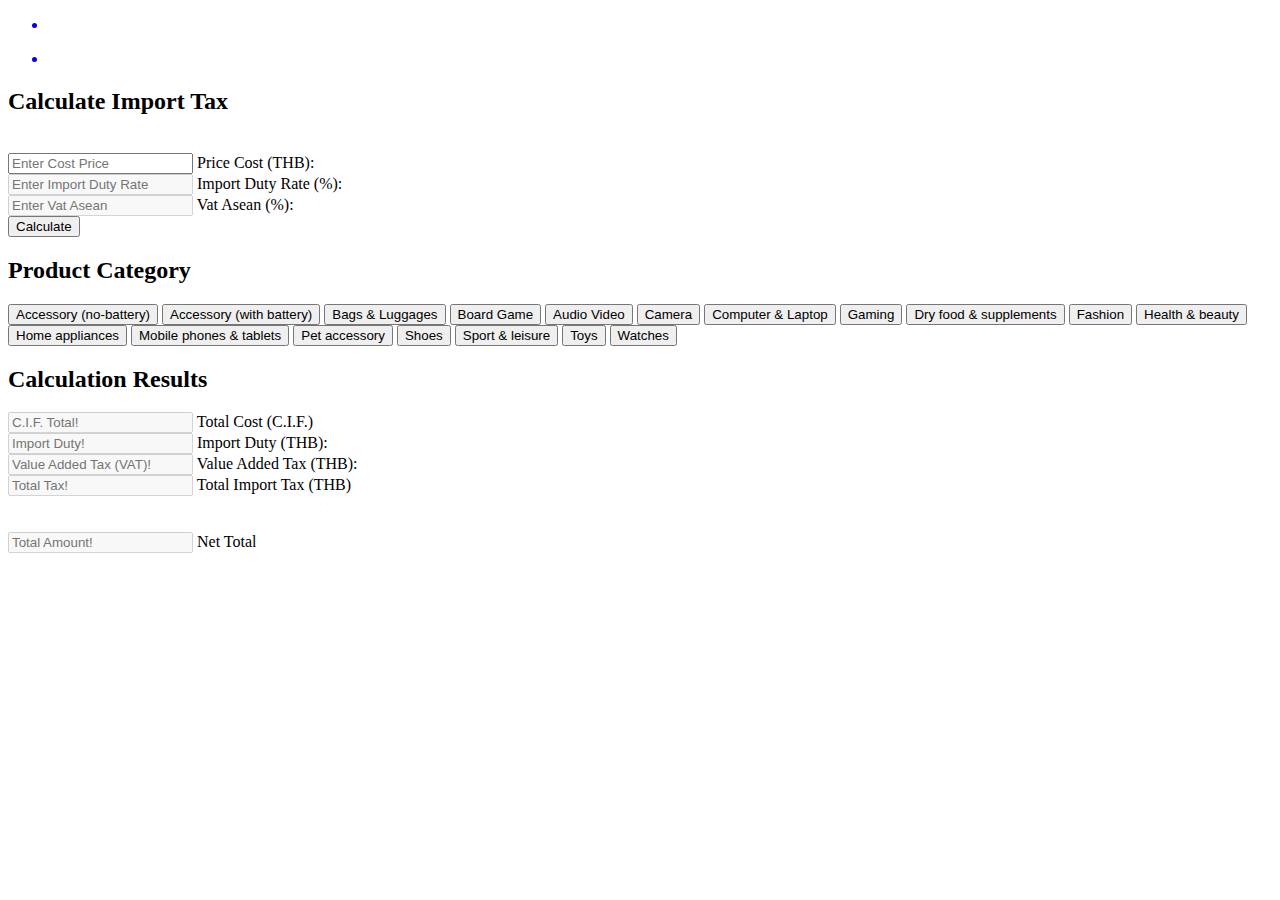
==== country/BN/index.html @ ecbbea61 "update" ====
<!DOCTYPE html>
<html lang="en">
<head>
	<meta charset="UTF-8">
	<meta name="viewport" content="width=device-width, initial-scale=1.0">
	<meta name="description" content="Import Tax Calculator">
	<title>Calculate Import Tax</title>
	<link rel="stylesheet" href="import-tax-calculator.css">
	<link href="https://fonts.googleapis.com/css2?family=Kanit:wght@100;200&display=swap" rel="stylesheet">
	<link rel="icon" href="../img/Tisarji.png" type="image/x-icon">
</head>

<body>
	<nav>
		<ul>
			<a href="../home.html">
			<li>
				<div class="home-icon">
					<div class="roof">
						<div class="roof-edge"></div>
					</div>
						<div class="front"></div>
				</div>
			</li>
			</a>
			<a href="https://github.com/Tisarji">
			<li>
				<div class="about-icon">
					<div class="head">
						<div class="eyes"></div>
						<div class="beard"></div>
					</div>
				</div>
			</li>
			</a>
		</ul>
	</nav>
	<div class="container">
		
		<h2 id="importTaxHeading">Calculate Import Tax</h2>
		<br>

		<!-- Usage Main this!! ------------------------------------------------------------------>
		<div class="inputBox">
			<input id="cifPrice" placeholder="Enter Cost Price" type="text" required="" oninput="calculateSalary">
			<span>Price Cost (THB):</span>
		</div>
		<div class="inputBox">
			<input id="importDutyRate" placeholder="Enter Import Duty Rate" name="text" required="" oninput="formatInputWithCommas(event)" disabled>
			<span>Import Duty Rate (%):</span>
		</div>
		<div class="inputBox">
			<input id="vatAseanRate" placeholder="Enter Vat Asean" disabled>
			<span>Vat Asean (%):</span>
		</div>
		<!--------------------------------------------------------------------------------------->
		<button class="button-50" role="button" onclick="calculateTax()">Calculate</button>

		<!-- Usage Main this Button!! ------------------------------------------------------------>
		<div class="categories">
			<h2>
				<div align="left">
					Product Category
				</div>
			</h2>
			<button class="button-category" data-import-duty-rate="30">Accessory (no-battery)</button>
			<button class="button-category" data-import-duty-rate="10">Accessory (with battery)</button>
			<button class="button-category" data-import-duty-rate="20">Bags & Luggages</img></button>
			<button class="button-category" data-import-duty-rate="10">Board Game</button>
			<button class="button-category" data-import-duty-rate="10">Audio Video</button>
			<button class="button-category" data-import-duty-rate="0">Camera</button>
			<button class="button-category" data-import-duty-rate="0">Computer & Laptop</button>
			<button class="button-category" data-import-duty-rate="10">Gaming</button>
			<button class="button-category" data-import-duty-rate="35">Dry food & supplements</button>
			<button class="button-category" data-import-duty-rate="30">Fashion</button>
			<button class="button-category" data-import-duty-rate="5">Health & beauty</button>
			<button class="button-category" data-import-duty-rate="20">Home appliances	</button>
			<button class="button-category" data-import-duty-rate="0">Mobile phones & tablets</button>
			<button class="button-category" data-import-duty-rate="7">Pet accessory</button>
			<button class="button-category" data-import-duty-rate="30">Shoes</button>
			<button class="button-category" data-import-duty-rate="10">Sport & leisure</button>
			<button class="button-category" data-import-duty-rate="5">Toys</button>
			<button class="button-category" data-import-duty-rate="10">Watches</button>
		</div>
		<!--------------------------------------------------------------------------------------->
	</div>

	<!-- Usage Main this Detail & Result!! ------------------------------------------------------>
	<div class="container">
		<h2>
			<div align="left">
				Calculation Results
			</div>
		</h2>
		<div id="result">
			<div class="inputBox">
				<input id="cifTotal" placeholder="C.I.F. Total!" name="text" required="" disabled="true">
				<span>Total Cost (C.I.F.)</span>
			</div>
			<div class="inputBox">
				<input id="importDutyAmount" placeholder="Import Duty!" name="text" required="" disabled="true">
				<span>Import Duty (THB):</span>
			</div>
			<div class="inputBox">
				<input id="vatAsean" placeholder="Value Added Tax (VAT)!" name="text" required="" disabled="true">
				<span>Value Added Tax (THB):</span>
			</div>
			<div class="inputBox">
				<input id="totalTaxAmount" placeholder="Total Tax!" name="text" required="" disabled="true">
				<span>Total Import Tax (THB)</span>
			</div>
			<br>
			<br>
			<div class="inputBox-Result">
				<input id="totalAmount" placeholder="Total Amount!" name="text" required="" disabled="true">
				<span>Net Total</span>
			</div>
		</div>
	</div>
	<!------------------------------------------------------------------------------------------>
	<script src="import-tax-calculator.js"></script>
</body>

</html>
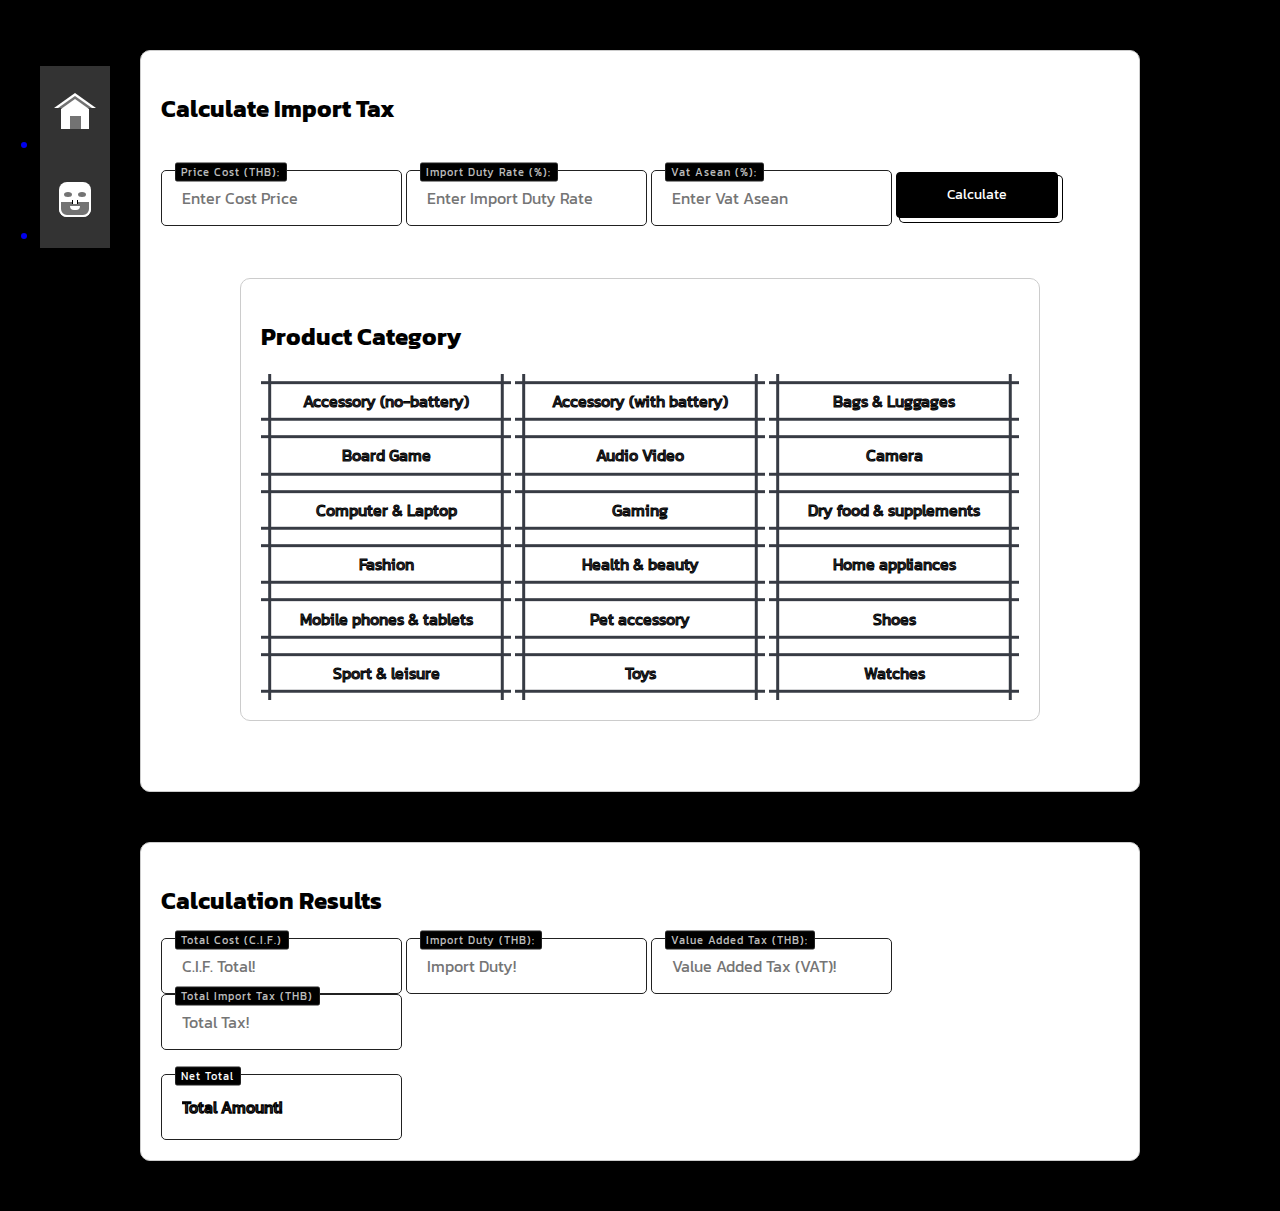
==== commit 2735f0d4: "update" ====
--- a/country/BN/index.html
+++ b/country/BN/index.html
@@ -5,15 +5,15 @@
 	<meta name="viewport" content="width=device-width, initial-scale=1.0">
 	<meta name="description" content="Import Tax Calculator">
 	<title>Calculate Import Tax</title>
-	<link rel="stylesheet" href="import-tax-calculator.css">
+	<link rel="stylesheet" href="styles.css">
 	<link href="https://fonts.googleapis.com/css2?family=Kanit:wght@100;200&display=swap" rel="stylesheet">
-	<link rel="icon" href="../img/Tisarji.png" type="image/x-icon">
+	<link rel="icon" href="../../img/Tisarji.png" type="image/x-icon">
 </head>
 
 <body>
 	<nav>
 		<ul>
-			<a href="../home.html">
+			<a href="../../home.html">
 			<li>
 				<div class="home-icon">
 					<div class="roof">
@@ -118,7 +118,7 @@
 		</div>
 	</div>
 	<!------------------------------------------------------------------------------------------>
-	<script src="import-tax-calculator.js"></script>
+	<script src="script.js"></script>
 </body>
 
 </html>
--- a/country/BN/styles.css
+++ b/country/BN/styles.css
@@ -0,0 +1,490 @@
+/* import-tax-calculator.css */
+
+.container {
+	max-width: 1000px;
+	margin: 50px auto;
+	padding: 20px;
+	border: 1px solid #ccc;
+	border-radius: 10px;
+	/* background-color: #FFE5DA; */
+	background-color: #FFFFFF;
+}
+
+.categories {
+	max-width: 800px;
+	margin: 50px auto;
+	padding: 20px;
+	border: 1px solid #ccc;
+	border-radius: 10px;
+	/* background-color: #FFE5DA; */
+	background-color: #ffffffa4;
+}
+
+body {
+	font-family: 'Kanit', sans-serif;
+	margin: 0;
+	padding: 0;
+	/* background-color: #ddcac2; */
+	background-color: #000000;
+}
+
+/* ul {
+	list-style-type: none;
+	padding: 0;
+}
+
+span {
+	font-weight: bold;
+	margin-right: 5px;
+} */
+
+label {
+	display: inline;
+	margin-bottom: 10px;
+}
+
+/* input {
+	width: 30%;
+	padding: 8px;
+	margin-bottom: 15px;
+} */
+
+/* button {
+	background-color: #4CAF50;
+	color: white;
+	padding: 10px 15px;
+	border: none;
+	border-radius: 5px;
+	cursor: pointer;
+	display: inline-block;
+} */
+
+#result {
+	margin-top: 20px;
+}
+
+/* Button for Category! */
+.button-category {
+	
+	--b: 3px;   /* border thickness */
+	--s: .45em; /* size of the corner */
+	--color: #373B44;
+
+	width: 250px;
+	padding: calc(.5em + var(--s)) calc(.9em + var(--s));
+	color: var(--color);
+	--_p: var(--s);
+	background:
+		conic-gradient(from 90deg at var(--b) var(--b),#0000 90deg,var(--color) 0)
+		var(--_p) var(--_p)/calc(100% - var(--b) - 2*var(--_p)) calc(100% - var(--b) - 2*var(--_p));
+	transition: .3s linear, color 0s, background-color 0s;
+	outline: var(--b) solid #0000;
+	outline-offset: .6em;
+	-webkit-text-stroke: 1px black; /* Width and color of the text border */
+	font-size: 16px;
+	font-family: 'Kanit', sans-serif;
+
+	border: 0;
+
+	user-select: none;
+	-webkit-user-select: none;
+	touch-action: manipulation;
+	display: inline-block;
+}
+
+.button-category:hover ,.button-89:focus-visible{
+	--_p: 0px;
+	outline-color: var(--color);
+	outline-offset: .05em;
+}
+
+.button-category:active {
+	background: var(--color);
+	color: #fff;
+}
+
+.button-category.active,
+.button-category:hover {
+	--_p: 0px;
+	outline-color: var(--color);
+	outline-offset: .05em;
+	background-color: #72b572;
+}
+
+/* Detail Input*/
+
+.inputBox {
+	position: relative;
+	display: inline;
+	width: 25%;
+}
+
+.inputBox input {
+	padding: 15px 20px;
+	outline: none;
+	background: transparent;
+	border-radius: 5px;
+	/* color: #212121; */
+	color: #000000;
+	border: 1px solid#212121;
+	font-size: 1em;
+	font-family: 'Kanit', sans-serif;
+}
+
+.inputBox span {
+	position: absolute;
+	left: 0;
+	font-size: 0.7em;
+	transform: translateX(14px) translateY(-7.5px);
+	padding: 0 6px 1px 5px;
+	border-radius: 2px;
+	/* background: #d8c4c4; */
+	background: #000000;
+	letter-spacing: 1px;
+	border: 1px solid #212121;
+	/* color: #212121; */
+	color: #ffffffc3;
+}
+
+/* Result Input*/
+
+.inputBox-Result {
+	position: relative;
+	display: inline;
+	width: 25%;
+}
+
+.inputBox-Result input {
+	padding: 20px 20px;
+	outline: none;
+	background: transparent;
+	/* background-color: #e28adf; */
+	border-radius: 5px;
+	/* color: #212121; */
+	color: #000000;
+	border: 1px solid#212121;
+	font-size: 1em;
+	font-family: 'Kanit', sans-serif;
+	-webkit-text-stroke: 1.3px black; /* Width and color of the text border */
+}
+
+.inputBox-Result span {
+	position: absolute;
+	left: 0;
+	font-size: 0.7em;
+	transform: translateX(14px) translateY(-7.5px);
+	padding: 0 6px 1px 5px;
+	border-radius: 2px;
+	/* background: #d8c4c4; */
+	background: #000000;
+	letter-spacing: 1px;
+	border: 1px solid #212121;
+	/* color: #212121; */
+	color: white;
+}
+
+/* Button Template */
+.button-50 {
+	appearance: button;
+	background-color: #000;
+	background-image: none;
+	border: 1px solid #000;
+	border-radius: 4px;
+	box-shadow: #fff 4px 4px 0 0,#000 4px 4px 0 1px;
+	box-sizing: border-box;
+	color: #fff;
+	cursor: pointer;
+	display: inline-block;
+	font-family: 'Kanit', sans-serif;
+	font-size: 14px;
+	font-weight: 400;
+	line-height: 20px;
+	margin: 0 5px 10px 0;
+	overflow: visible;
+	padding: 12px 40px;
+	text-align: center;
+	text-transform: none;
+	touch-action: manipulation;
+	user-select: none;
+	-webkit-user-select: none;
+	vertical-align: middle;
+	white-space: nowrap;
+}
+
+.button-50:focus {
+	text-decoration: none;
+}
+
+.button-50:hover {
+	text-decoration: none;
+}
+
+.button-50:active {
+	box-shadow: rgba(0, 0, 0, .125) 0 3px 5px inset;
+	outline: 0;
+}
+
+.button-50:not([disabled]):active {
+	box-shadow: #fff 2px 2px 0 0, #000 2px 2px 0 1px;
+	transform: translate(2px, 2px);
+}
+
+@media (min-width: 768px) {
+	.button-50 {
+		padding: 12px 50px;
+	}
+}
+
+:root {
+	--primary: 237, 94%, 81%;
+	--background: 266, 16%, 92%;
+	--background-secondary: 256, 12%, 12%;
+	--background-secondary-dark: 256, 10%, 10%;
+	--background-secondary-light: 257, 11%, 16%;
+	--text-primary: 0, 0%, 0%;
+	--black: 0, 0%, 0%;
+	--white: 0, 0%, 100%;
+	--quite-gray: 0, 0%, 50%;
+	--grooble: 10, 28%, 93%;
+	--heading-large: 5.6rem;
+	--heading-medium: 3.6rem;
+	--heading-small: 2.4rem;
+	--paragraph: 1.11rem;
+	--navbar-buttons: 2.4rem;
+	--transition-main: .175, .685, .32;
+	--font-main: "Poppins";
+}
+
+form {
+	margin: 0;
+}
+fieldset {
+	margin: 0;
+	padding: .5em 0;
+	border: none;
+}
+input {
+	padding: .8em 1.2em;
+	font-size: var(--paragraph);
+	background-color: hsl(var(--grooble));
+	border: 2px solid hsl(var(--grooble));
+	outline: none;
+}
+textarea {
+	padding: .8em 1.2em;
+	font-size: var(--paragraph);
+	font-family: var(--font-main);
+	background-color: hsl(var(--grooble));
+	border: 2px solid hsl(var(--grooble));
+	outline: none;
+}
+input, textarea {
+	transition: all .2s ease-in-out;
+}
+input:hover, input:focus, textarea:hover, textarea:focus {
+	box-shadow:
+			0 0 0 2px hsl(var(--black)),
+			0 0 0 3px hsl(var(--white));
+	border: 2px solid transparent;
+}
+select {
+	padding: .8em 1.2em;
+	border: 1px solid hsl(var(--black));
+	font-size: var(--paragraph);
+	outline: none;
+}
+
+/* Navigation Bar */
+*,*:before,*:after {
+	box-sizing: border-box;
+}
+
+:after {
+	content: "";
+}
+
+section {
+	position: relative;
+	left: 100px;
+}
+
+nav {
+	float: left;
+	position: relative;
+	top: 0;
+	left: 0;
+	background: transparent;
+}
+
+nav ul {
+	text-align: center;
+}
+
+nav ul li {
+	position: relative;
+	width: 70px;
+	cursor: pointer;
+	background: #333; /* Black background */
+	text-transform: uppercase;
+	transition: all .4s ease-out;
+}
+
+nav ul li:after {
+	position: absolute;
+	background: white;
+	color: #333; /* Black color */
+	top: 0;
+	left: 70px;
+	width: 70px;
+	height: 100%;
+	opacity: .5;
+	transform: perspective(400px) rotateY(90deg);
+	transform-origin: 0 100%;
+	transition: all .4s ease-out;
+}
+
+nav ul li:nth-child(1):after { 
+	content: "Home";
+	line-height: 88px;
+}
+nav ul li:nth-child(2):after { 
+	content: "About";
+	line-height: 88px;
+}
+nav ul li:nth-child(3):after { 
+	content: "Work";
+	line-height: 85px;
+}
+nav ul li:nth-child(4):after { 
+	line-height: 70px;
+	content: "Say hi";
+}
+
+nav ul li:hover {
+	transform: translateX(-70px);
+}
+
+nav ul li:hover:after {
+	opacity: 1;
+	transform: perspective(400px) rotateY(0deg) scale(1);
+}
+
+nav ul li > div {
+	display: inline-block;
+	padding: 25px 0;
+	background: transparent;
+}
+
+nav ul li div { position: relative; }
+
+.roof {
+	width: 0;
+	height: 0;
+	top:2px;
+	border-style: solid;
+	border-width: 0 21px 15px 21px;
+	border-color: transparent transparent #ffffff transparent;
+}
+
+.roof-edge {
+	position: absolute;
+	z-index: 20;
+	left: -17px;
+	top: 3px;
+	width: 0;
+	height: 0;
+	border-style: solid;
+	border-width: 0 17px 12px 17px;
+	border-color: transparent transparent rgb(115, 115, 115) transparent;
+}
+/*white triangle over red triangle*/
+.roof-edge:after {
+	position: absolute;
+	left: -14.5px;
+	top: 3px;
+	width: 0;
+	height: 0;
+	border-style: solid;
+	border-width: 0 14.5px 10px 14.5px;
+	border-color: transparent transparent white transparent;
+}
+
+.front {
+	position: relative;
+	top: 3px;
+	width: 28.5px;
+	height: 20px;
+	margin: 0 auto;
+	background: white;
+}
+/*door*/
+.front:after {
+	position: absolute;
+	background: rgb(115, 115, 115);
+	width: 11px;
+	height: 13px;
+	bottom: 0;
+	left:9px;
+}
+
+/*/// About me ////*/
+
+.head {
+	width: 32px;
+	height: 35px;
+	background: white;
+	border-radius:8px;
+}
+/*mouth*/
+.head:after {
+	width: 4px;
+	height: 10px;
+	background: white;
+	position: absolute;
+	border-radius:4px 0 0 4px;
+	top:21px;
+	left: 14px;
+	transform:rotate(270deg);
+}
+
+.eyes {
+	width: 8px;
+	height: 5px;
+	border-radius: 50%;
+	position: absolute;
+	top: 10px;
+	left: 5px;
+	background: rgb(115, 115, 115);
+}
+/*right eye*/
+.eyes:after {
+	width: 8px;
+	height: 5px;
+	border-radius: 50%;
+	position: absolute;
+	top: 0;
+	left: 14px;
+	background: rgb(115, 115, 115);
+}
+
+.beard {
+	width: 32px;
+	height: 17px;
+	background: rgb(115, 115, 115);
+	border:2px solid white;
+	position: absolute;
+	bottom: 0;
+	left: 0;
+	border-radius:0 0 8px 8px;
+}
+/*nose*/
+.beard:after {
+	position: absolute;
+	top:-2px;
+	left: 11px;
+	background: white;
+	width:6px;
+	height: 4px;
+	border-left:1px solid rgb(0, 0, 0);
+	border-right:1px solid rgb(0, 0, 0);
+}
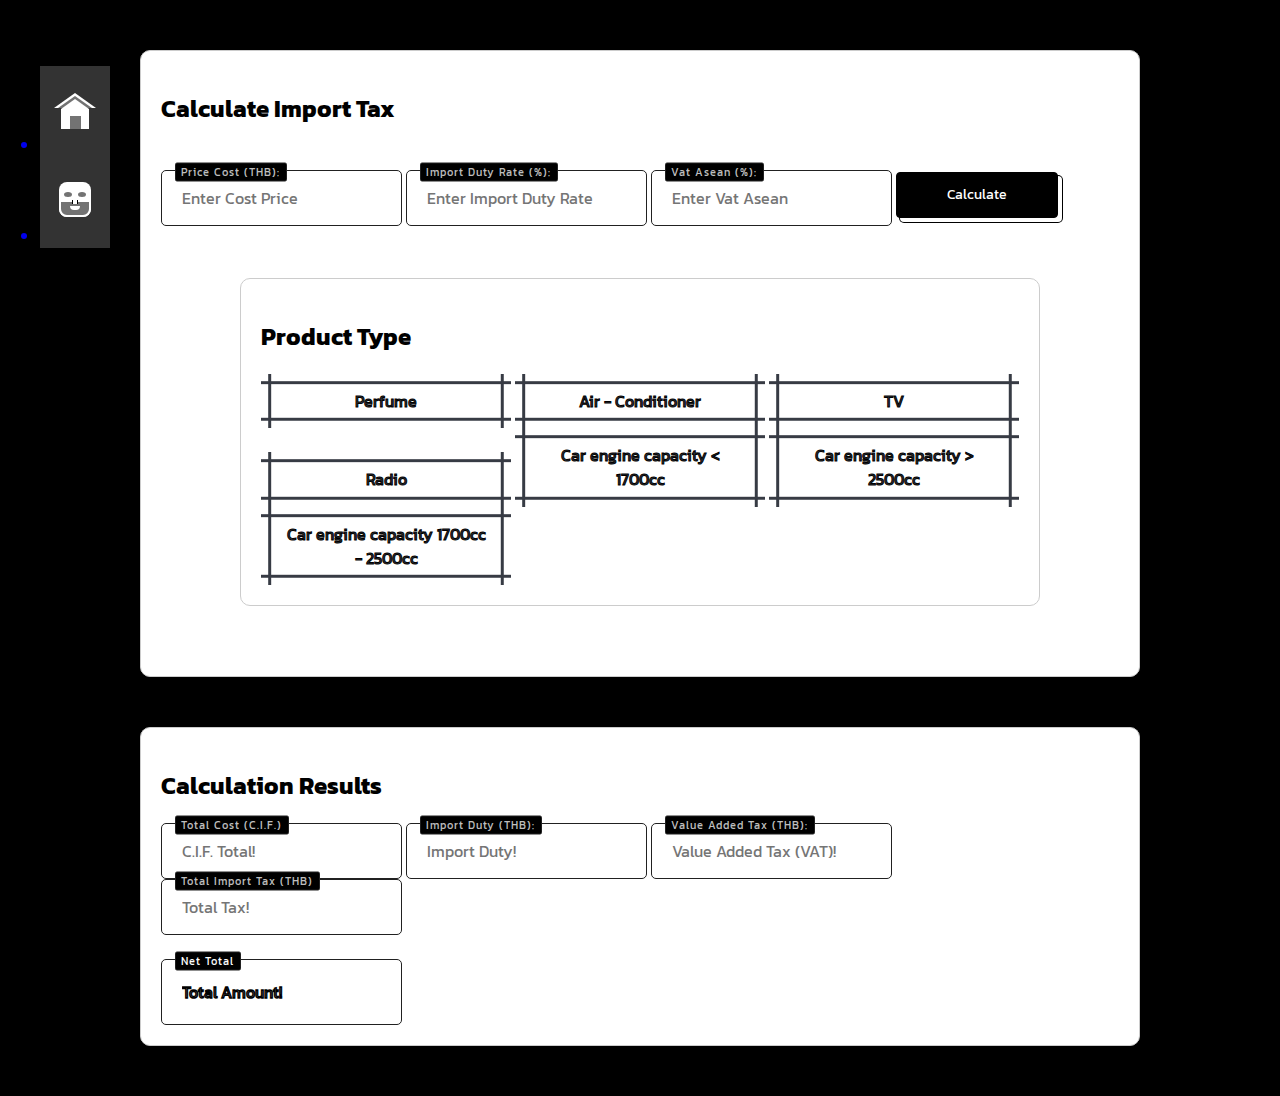
==== commit 627d4c5a: "update" ====
--- a/country/BN/index.html
+++ b/country/BN/index.html
@@ -5,7 +5,7 @@
 	<meta name="viewport" content="width=device-width, initial-scale=1.0">
 	<meta name="description" content="Import Tax Calculator">
 	<title>Calculate Import Tax</title>
-	<link rel="stylesheet" href="styles.css">
+	<link rel="stylesheet" href="../styles.css">
 	<link href="https://fonts.googleapis.com/css2?family=Kanit:wght@100;200&display=swap" rel="stylesheet">
 	<link rel="icon" href="../../img/Tisarji.png" type="image/x-icon">
 </head>
@@ -60,27 +60,18 @@
 		<div class="categories">
 			<h2>
 				<div align="left">
-					Product Category
+					Product Type
 				</div>
 			</h2>
-			<button class="button-category" data-import-duty-rate="30">Accessory (no-battery)</button>
-			<button class="button-category" data-import-duty-rate="10">Accessory (with battery)</button>
-			<button class="button-category" data-import-duty-rate="20">Bags & Luggages</img></button>
-			<button class="button-category" data-import-duty-rate="10">Board Game</button>
-			<button class="button-category" data-import-duty-rate="10">Audio Video</button>
-			<button class="button-category" data-import-duty-rate="0">Camera</button>
-			<button class="button-category" data-import-duty-rate="0">Computer & Laptop</button>
-			<button class="button-category" data-import-duty-rate="10">Gaming</button>
-			<button class="button-category" data-import-duty-rate="35">Dry food & supplements</button>
-			<button class="button-category" data-import-duty-rate="30">Fashion</button>
-			<button class="button-category" data-import-duty-rate="5">Health & beauty</button>
-			<button class="button-category" data-import-duty-rate="20">Home appliances	</button>
-			<button class="button-category" data-import-duty-rate="0">Mobile phones & tablets</button>
-			<button class="button-category" data-import-duty-rate="7">Pet accessory</button>
-			<button class="button-category" data-import-duty-rate="30">Shoes</button>
-			<button class="button-category" data-import-duty-rate="10">Sport & leisure</button>
-			<button class="button-category" data-import-duty-rate="5">Toys</button>
-			<button class="button-category" data-import-duty-rate="10">Watches</button>
+			<div align="center">
+				<button class="button-category" data-import-duty-rate="5">Perfume</button>
+				<button class="button-category" data-import-duty-rate="5">Air - Conditioner</button>
+				<button class="button-category" data-import-duty-rate="5">TV</button>
+				<button class="button-category" data-import-duty-rate="5">Radio</button>
+				<button class="button-category" data-import-duty-rate="15">Car engine capacity < 1700cc</button>
+				<button class="button-category" data-import-duty-rate="25">Car engine capacity > 2500cc</button>
+			</div>
+			<button class="button-category" data-import-duty-rate="20">Car engine capacity 1700cc - 2500cc</button>
 		</div>
 		<!--------------------------------------------------------------------------------------->
 	</div>
@@ -118,7 +109,7 @@
 		</div>
 	</div>
 	<!------------------------------------------------------------------------------------------>
-	<script src="script.js"></script>
+	<script src="../script.js"></script>
 </body>
 
 </html>
--- a/country/styles.css
+++ b/country/styles.css
@@ -0,0 +1,490 @@
+/* import-tax-calculator.css */
+
+.container {
+	max-width: 1000px;
+	margin: 50px auto;
+	padding: 20px;
+	border: 1px solid #ccc;
+	border-radius: 10px;
+	/* background-color: #FFE5DA; */
+	background-color: #FFFFFF;
+}
+
+.categories {
+	max-width: 800px;
+	margin: 50px auto;
+	padding: 20px;
+	border: 1px solid #ccc;
+	border-radius: 10px;
+	/* background-color: #FFE5DA; */
+	background-color: #ffffffa4;
+}
+
+body {
+	font-family: 'Kanit', sans-serif;
+	margin: 0;
+	padding: 0;
+	/* background-color: #ddcac2; */
+	background-color: #000000;
+}
+
+/* ul {
+	list-style-type: none;
+	padding: 0;
+}
+
+span {
+	font-weight: bold;
+	margin-right: 5px;
+} */
+
+label {
+	display: inline;
+	margin-bottom: 10px;
+}
+
+/* input {
+	width: 30%;
+	padding: 8px;
+	margin-bottom: 15px;
+} */
+
+/* button {
+	background-color: #4CAF50;
+	color: white;
+	padding: 10px 15px;
+	border: none;
+	border-radius: 5px;
+	cursor: pointer;
+	display: inline-block;
+} */
+
+#result {
+	margin-top: 20px;
+}
+
+/* Button for Category! */
+.button-category {
+	
+	--b: 3px;   /* border thickness */
+	--s: .45em; /* size of the corner */
+	--color: #373B44;
+
+	width: 250px;
+	padding: calc(.5em + var(--s)) calc(.9em + var(--s));
+	color: var(--color);
+	--_p: var(--s);
+	background:
+		conic-gradient(from 90deg at var(--b) var(--b),#0000 90deg,var(--color) 0)
+		var(--_p) var(--_p)/calc(100% - var(--b) - 2*var(--_p)) calc(100% - var(--b) - 2*var(--_p));
+	transition: .3s linear, color 0s, background-color 0s;
+	outline: var(--b) solid #0000;
+	outline-offset: .6em;
+	-webkit-text-stroke: 1px black; /* Width and color of the text border */
+	font-size: 16px;
+	font-family: 'Kanit', sans-serif;
+
+	border: 0;
+
+	user-select: none;
+	-webkit-user-select: none;
+	touch-action: manipulation;
+	display: inline-block;
+}
+
+.button-category:hover ,.button-89:focus-visible{
+	--_p: 0px;
+	outline-color: var(--color);
+	outline-offset: .05em;
+}
+
+.button-category:active {
+	background: var(--color);
+	color: #fff;
+}
+
+.button-category.active,
+.button-category:hover {
+	--_p: 0px;
+	outline-color: var(--color);
+	outline-offset: .05em;
+	background-color: #72b572;
+}
+
+/* Detail Input*/
+
+.inputBox {
+	position: relative;
+	display: inline;
+	width: 25%;
+}
+
+.inputBox input {
+	padding: 15px 20px;
+	outline: none;
+	background: transparent;
+	border-radius: 5px;
+	/* color: #212121; */
+	color: #000000;
+	border: 1px solid#212121;
+	font-size: 1em;
+	font-family: 'Kanit', sans-serif;
+}
+
+.inputBox span {
+	position: absolute;
+	left: 0;
+	font-size: 0.7em;
+	transform: translateX(14px) translateY(-7.5px);
+	padding: 0 6px 1px 5px;
+	border-radius: 2px;
+	/* background: #d8c4c4; */
+	background: #000000;
+	letter-spacing: 1px;
+	border: 1px solid #212121;
+	/* color: #212121; */
+	color: #ffffffc3;
+}
+
+/* Result Input*/
+
+.inputBox-Result {
+	position: relative;
+	display: inline;
+	width: 25%;
+}
+
+.inputBox-Result input {
+	padding: 20px 20px;
+	outline: none;
+	background: transparent;
+	/* background-color: #e28adf; */
+	border-radius: 5px;
+	/* color: #212121; */
+	color: #000000;
+	border: 1px solid#212121;
+	font-size: 1em;
+	font-family: 'Kanit', sans-serif;
+	-webkit-text-stroke: 1.3px black; /* Width and color of the text border */
+}
+
+.inputBox-Result span {
+	position: absolute;
+	left: 0;
+	font-size: 0.7em;
+	transform: translateX(14px) translateY(-7.5px);
+	padding: 0 6px 1px 5px;
+	border-radius: 2px;
+	/* background: #d8c4c4; */
+	background: #000000;
+	letter-spacing: 1px;
+	border: 1px solid #212121;
+	/* color: #212121; */
+	color: white;
+}
+
+/* Button Template */
+.button-50 {
+	appearance: button;
+	background-color: #000;
+	background-image: none;
+	border: 1px solid #000;
+	border-radius: 4px;
+	box-shadow: #fff 4px 4px 0 0,#000 4px 4px 0 1px;
+	box-sizing: border-box;
+	color: #fff;
+	cursor: pointer;
+	display: inline-block;
+	font-family: 'Kanit', sans-serif;
+	font-size: 14px;
+	font-weight: 400;
+	line-height: 20px;
+	margin: 0 5px 10px 0;
+	overflow: visible;
+	padding: 12px 40px;
+	text-align: center;
+	text-transform: none;
+	touch-action: manipulation;
+	user-select: none;
+	-webkit-user-select: none;
+	vertical-align: middle;
+	white-space: nowrap;
+}
+
+.button-50:focus {
+	text-decoration: none;
+}
+
+.button-50:hover {
+	text-decoration: none;
+}
+
+.button-50:active {
+	box-shadow: rgba(0, 0, 0, .125) 0 3px 5px inset;
+	outline: 0;
+}
+
+.button-50:not([disabled]):active {
+	box-shadow: #fff 2px 2px 0 0, #000 2px 2px 0 1px;
+	transform: translate(2px, 2px);
+}
+
+@media (min-width: 768px) {
+	.button-50 {
+		padding: 12px 50px;
+	}
+}
+
+:root {
+	--primary: 237, 94%, 81%;
+	--background: 266, 16%, 92%;
+	--background-secondary: 256, 12%, 12%;
+	--background-secondary-dark: 256, 10%, 10%;
+	--background-secondary-light: 257, 11%, 16%;
+	--text-primary: 0, 0%, 0%;
+	--black: 0, 0%, 0%;
+	--white: 0, 0%, 100%;
+	--quite-gray: 0, 0%, 50%;
+	--grooble: 10, 28%, 93%;
+	--heading-large: 5.6rem;
+	--heading-medium: 3.6rem;
+	--heading-small: 2.4rem;
+	--paragraph: 1.11rem;
+	--navbar-buttons: 2.4rem;
+	--transition-main: .175, .685, .32;
+	--font-main: "Poppins";
+}
+
+form {
+	margin: 0;
+}
+fieldset {
+	margin: 0;
+	padding: .5em 0;
+	border: none;
+}
+input {
+	padding: .8em 1.2em;
+	font-size: var(--paragraph);
+	background-color: hsl(var(--grooble));
+	border: 2px solid hsl(var(--grooble));
+	outline: none;
+}
+textarea {
+	padding: .8em 1.2em;
+	font-size: var(--paragraph);
+	font-family: var(--font-main);
+	background-color: hsl(var(--grooble));
+	border: 2px solid hsl(var(--grooble));
+	outline: none;
+}
+input, textarea {
+	transition: all .2s ease-in-out;
+}
+input:hover, input:focus, textarea:hover, textarea:focus {
+	box-shadow:
+			0 0 0 2px hsl(var(--black)),
+			0 0 0 3px hsl(var(--white));
+	border: 2px solid transparent;
+}
+select {
+	padding: .8em 1.2em;
+	border: 1px solid hsl(var(--black));
+	font-size: var(--paragraph);
+	outline: none;
+}
+
+/* Navigation Bar */
+*,*:before,*:after {
+	box-sizing: border-box;
+}
+
+:after {
+	content: "";
+}
+
+section {
+	position: relative;
+	left: 100px;
+}
+
+nav {
+	float: left;
+	position: relative;
+	top: 0;
+	left: 0;
+	background: transparent;
+}
+
+nav ul {
+	text-align: center;
+}
+
+nav ul li {
+	position: relative;
+	width: 70px;
+	cursor: pointer;
+	background: #333; /* Black background */
+	text-transform: uppercase;
+	transition: all .4s ease-out;
+}
+
+nav ul li:after {
+	position: absolute;
+	background: white;
+	color: #333; /* Black color */
+	top: 0;
+	left: 70px;
+	width: 70px;
+	height: 100%;
+	opacity: .5;
+	transform: perspective(400px) rotateY(90deg);
+	transform-origin: 0 100%;
+	transition: all .4s ease-out;
+}
+
+nav ul li:nth-child(1):after { 
+	content: "Home";
+	line-height: 88px;
+}
+nav ul li:nth-child(2):after { 
+	content: "About";
+	line-height: 88px;
+}
+nav ul li:nth-child(3):after { 
+	content: "Work";
+	line-height: 85px;
+}
+nav ul li:nth-child(4):after { 
+	line-height: 70px;
+	content: "Say hi";
+}
+
+nav ul li:hover {
+	transform: translateX(-70px);
+}
+
+nav ul li:hover:after {
+	opacity: 1;
+	transform: perspective(400px) rotateY(0deg) scale(1);
+}
+
+nav ul li > div {
+	display: inline-block;
+	padding: 25px 0;
+	background: transparent;
+}
+
+nav ul li div { position: relative; }
+
+.roof {
+	width: 0;
+	height: 0;
+	top:2px;
+	border-style: solid;
+	border-width: 0 21px 15px 21px;
+	border-color: transparent transparent #ffffff transparent;
+}
+
+.roof-edge {
+	position: absolute;
+	z-index: 20;
+	left: -17px;
+	top: 3px;
+	width: 0;
+	height: 0;
+	border-style: solid;
+	border-width: 0 17px 12px 17px;
+	border-color: transparent transparent rgb(115, 115, 115) transparent;
+}
+/*white triangle over red triangle*/
+.roof-edge:after {
+	position: absolute;
+	left: -14.5px;
+	top: 3px;
+	width: 0;
+	height: 0;
+	border-style: solid;
+	border-width: 0 14.5px 10px 14.5px;
+	border-color: transparent transparent white transparent;
+}
+
+.front {
+	position: relative;
+	top: 3px;
+	width: 28.5px;
+	height: 20px;
+	margin: 0 auto;
+	background: white;
+}
+/*door*/
+.front:after {
+	position: absolute;
+	background: rgb(115, 115, 115);
+	width: 11px;
+	height: 13px;
+	bottom: 0;
+	left:9px;
+}
+
+/*/// About me ////*/
+
+.head {
+	width: 32px;
+	height: 35px;
+	background: white;
+	border-radius:8px;
+}
+/*mouth*/
+.head:after {
+	width: 4px;
+	height: 10px;
+	background: white;
+	position: absolute;
+	border-radius:4px 0 0 4px;
+	top:21px;
+	left: 14px;
+	transform:rotate(270deg);
+}
+
+.eyes {
+	width: 8px;
+	height: 5px;
+	border-radius: 50%;
+	position: absolute;
+	top: 10px;
+	left: 5px;
+	background: rgb(115, 115, 115);
+}
+/*right eye*/
+.eyes:after {
+	width: 8px;
+	height: 5px;
+	border-radius: 50%;
+	position: absolute;
+	top: 0;
+	left: 14px;
+	background: rgb(115, 115, 115);
+}
+
+.beard {
+	width: 32px;
+	height: 17px;
+	background: rgb(115, 115, 115);
+	border:2px solid white;
+	position: absolute;
+	bottom: 0;
+	left: 0;
+	border-radius:0 0 8px 8px;
+}
+/*nose*/
+.beard:after {
+	position: absolute;
+	top:-2px;
+	left: 11px;
+	background: white;
+	width:6px;
+	height: 4px;
+	border-left:1px solid rgb(0, 0, 0);
+	border-right:1px solid rgb(0, 0, 0);
+}
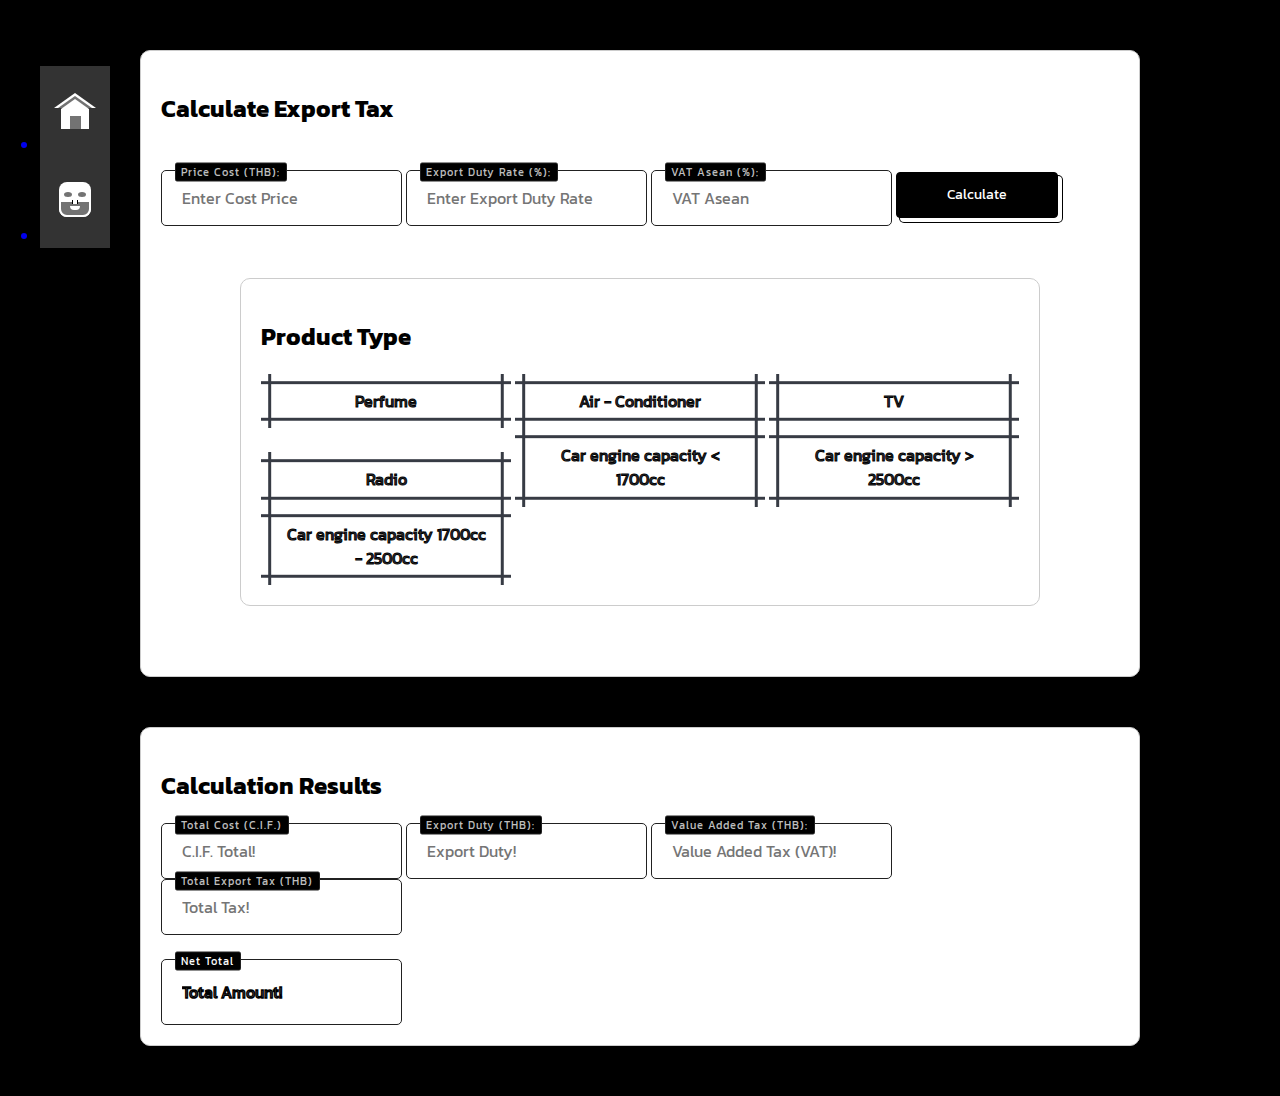
==== commit de8579e6: "update" ====
--- a/country/BN/index.html
+++ b/country/BN/index.html
@@ -1,10 +1,11 @@
 <!DOCTYPE html>
 <html lang="en">
+
 <head>
 	<meta charset="UTF-8">
 	<meta name="viewport" content="width=device-width, initial-scale=1.0">
-	<meta name="description" content="Import Tax Calculator">
-	<title>Calculate Import Tax</title>
+	<meta name="description" content="Export Tax Calculator">
+	<title>Calculate Export Tax</title>
 	<link rel="stylesheet" href="../styles.css">
 	<link href="https://fonts.googleapis.com/css2?family=Kanit:wght@100;200&display=swap" rel="stylesheet">
 	<link rel="icon" href="../../img/Tisarji.png" type="image/x-icon">
@@ -14,30 +15,30 @@
 	<nav>
 		<ul>
 			<a href="../../home.html">
-			<li>
-				<div class="home-icon">
-					<div class="roof">
-						<div class="roof-edge"></div>
+				<li>
+					<div class="home-icon">
+						<div class="roof">
+							<div class="roof-edge"></div>
+						</div>
+						<div class="front"></div>
 					</div>
-						<div class="front"></div>
-				</div>
-			</li>
+				</li>
 			</a>
 			<a href="https://github.com/Tisarji">
-			<li>
-				<div class="about-icon">
-					<div class="head">
-						<div class="eyes"></div>
-						<div class="beard"></div>
+				<li>
+					<div class="about-icon">
+						<div class="head">
+							<div class="eyes"></div>
+							<div class="beard"></div>
+						</div>
 					</div>
-				</div>
-			</li>
+				</li>
 			</a>
 		</ul>
 	</nav>
 	<div class="container">
-		
-		<h2 id="importTaxHeading">Calculate Import Tax</h2>
+
+		<h2 id="importTaxHeading">Calculate Export Tax</h2>
 		<br>
 
 		<!-- Usage Main this!! ------------------------------------------------------------------>
@@ -46,12 +47,13 @@
 			<span>Price Cost (THB):</span>
 		</div>
 		<div class="inputBox">
-			<input id="importDutyRate" placeholder="Enter Import Duty Rate" name="text" required="" oninput="formatInputWithCommas(event)" disabled>
-			<span>Import Duty Rate (%):</span>
+			<input id="importDutyRate" placeholder="Enter Export Duty Rate" name="text" required=""
+				oninput="formatInputWithCommas(event)" disabled>
+			<span>Export Duty Rate (%):</span>
 		</div>
 		<div class="inputBox">
-			<input id="vatAseanRate" placeholder="Enter Vat Asean" disabled>
-			<span>Vat Asean (%):</span>
+			<input id="vatAseanRate" placeholder="VAT Asean" disabled>
+			<span>VAT Asean (%):</span>
 		</div>
 		<!--------------------------------------------------------------------------------------->
 		<button class="button-50" role="button" onclick="calculateTax()">Calculate</button>
@@ -89,8 +91,8 @@
 				<span>Total Cost (C.I.F.)</span>
 			</div>
 			<div class="inputBox">
-				<input id="importDutyAmount" placeholder="Import Duty!" name="text" required="" disabled="true">
-				<span>Import Duty (THB):</span>
+				<input id="importDutyAmount" placeholder="Export Duty!" name="text" required="" disabled="true">
+				<span>Export Duty (THB):</span>
 			</div>
 			<div class="inputBox">
 				<input id="vatAsean" placeholder="Value Added Tax (VAT)!" name="text" required="" disabled="true">
@@ -98,7 +100,7 @@
 			</div>
 			<div class="inputBox">
 				<input id="totalTaxAmount" placeholder="Total Tax!" name="text" required="" disabled="true">
-				<span>Total Import Tax (THB)</span>
+				<span>Total Export Tax (THB)</span>
 			</div>
 			<br>
 			<br>
--- a/country/styles.css
+++ b/country/styles.css
@@ -65,7 +65,6 @@
 
 /* Button for Category! */
 .button-category {
-	
 	--b: 3px;   /* border thickness */
 	--s: .45em; /* size of the corner */
 	--color: #373B44;
